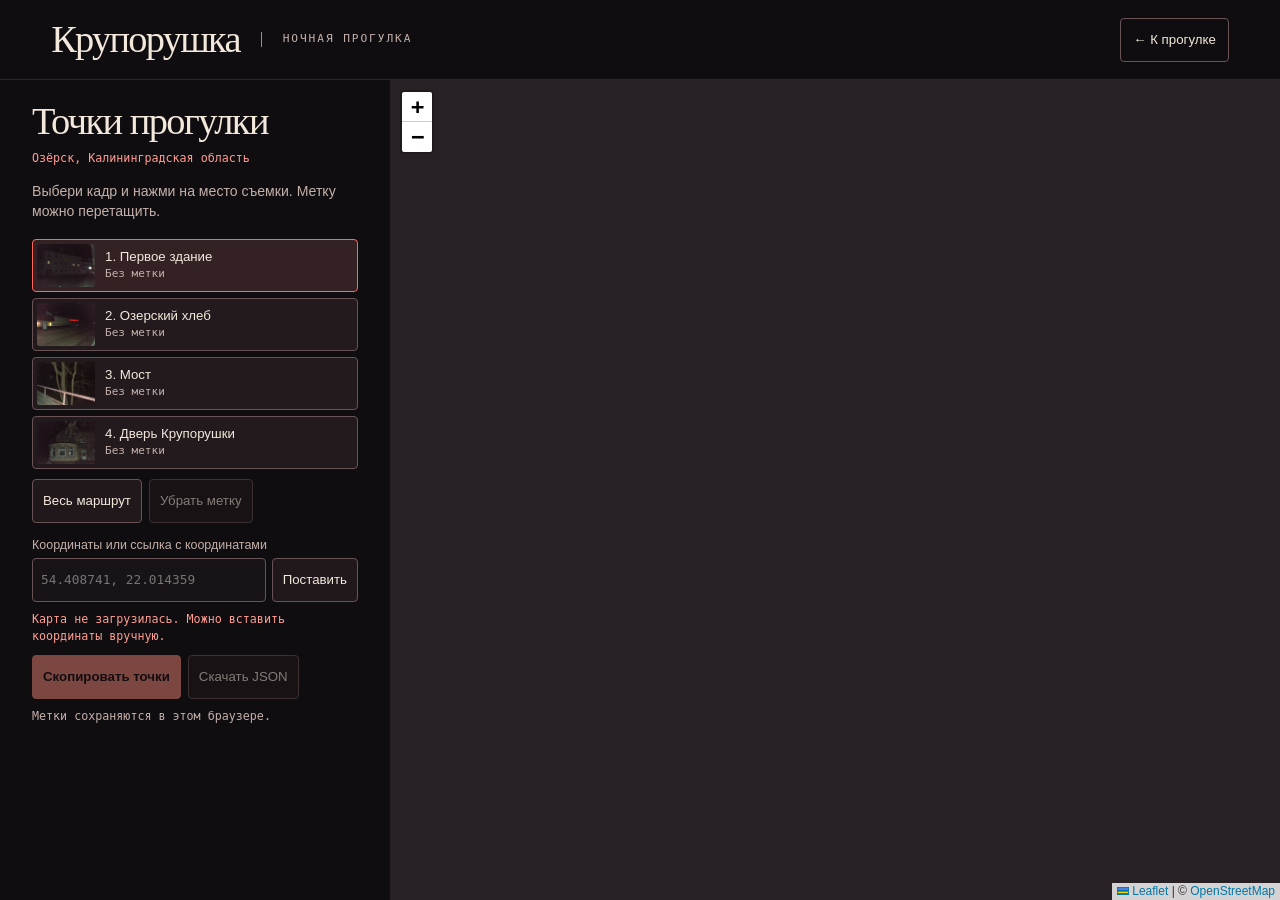
==== docs/map.html @ 446bf862 "Build the night photo walk and Ozyorsk pin editor Follow the supplied route with photographic naviga" ====
<!doctype html>
<html lang="ru">
<head>
  <meta charset="utf-8">
  <meta name="viewport" content="width=device-width, initial-scale=1">
  <meta name="theme-color" content="#100d10">
  <title>Крупорушка — точки прогулки</title>
  <link rel="stylesheet" href="walk.css">
  <link rel="stylesheet" href="vendor/leaflet/leaflet.css">
  <link rel="stylesheet" href="map.css">
  <script src="vendor/leaflet/leaflet.js" defer></script>
  <script src="map.js" defer></script>
</head>
<body>
  <header class="masthead">
    <div class="identity"><a class="wordmark" href="./">Крупорушка</a><span class="subtitle">Ночная прогулка</span></div>
    <a class="map-link" href="./">← К прогулке</a>
  </header>
  <main class="editor">
    <aside class="sidebar" aria-labelledby="editor-title">
      <h1 id="editor-title">Точки прогулки</h1>
      <p class="where">Озёрск, Калининградская область</p>
      <p class="instruction">Выбери кадр и нажми на место съемки. Метку можно перетащить.</p>
      <div id="stop-list" class="stop-list" aria-label="Кадры маршрута"></div>
      <div class="map-actions">
        <button type="button" id="center-map">Весь маршрут</button>
        <button type="button" id="clear-pin" disabled>Убрать метку</button>
      </div>
      <form id="manual-pin" class="manual-pin">
        <label for="coordinate">Координаты или ссылка с координатами</label>
        <div>
          <input id="coordinate" type="text" placeholder="54.408741, 22.014359" required autocomplete="off">
          <button type="submit">Поставить</button>
        </div>
      </form>
      <p id="map-warning" class="warning" hidden>Карта не загрузилась. Можно вставить координаты вручную.</p>
      <div class="export">
        <button type="button" id="copy-pins" disabled>Скопировать точки</button>
        <button type="button" id="save-pins" disabled>Скачать JSON</button>
      </div>
      <textarea id="copy-fallback" aria-label="Точки для копирования" rows="5" readonly hidden></textarea>
      <p id="status" role="status">Метки сохраняются в этом браузере.</p>
    </aside>
    <div id="map" role="region" aria-label="Карта Озёрска"></div>
  </main>
</body>
</html>
---- docs/walk.css ----
:root {
  color-scheme: dark;
  --ink: #100d10;
  --paper: #f3e8dc;
  --muted: #c3b0aa;
  --accent: #ff675b;
  --line: #514045;
  --mono: "IBM Plex Mono", Consolas, monospace;
  --serif: Georgia, "Times New Roman", serif;
  font-family: "Segoe UI", Arial, sans-serif;
  background: var(--ink);
  color: var(--paper);
}
* { box-sizing: border-box; }
body { margin: 0; }
a { color: inherit; text-decoration: none; }
button { font: inherit; color: inherit; cursor: pointer; }
[hidden] { display: none !important; }
:focus-visible { outline: 2px solid #fff0bc; outline-offset: 5px; }
.walk {
  min-height: 100svh;
  display: grid;
  grid-template-rows: auto minmax(400px, 1fr) auto;
  height: 100svh;
  background: radial-gradient(ellipse at 15% 105%, #281417, transparent 55%), var(--ink);
}
.masthead {
  min-height: 80px;
  padding: 15px clamp(18px, 4vw, 64px);
  display: flex;
  justify-content: space-between;
  align-items: center;
  gap: 18px;
  border-bottom: 1px solid #66504b5c;
}
.identity { display: flex; align-items: center; gap: 21px; }
.wordmark { font: 400 clamp(1.65rem, 3vw, 2.6rem)/1 var(--serif); letter-spacing: -.045em; }
.subtitle,
.scene-number {
  font: 400 .7rem/1.3 var(--mono);
  letter-spacing: .17em;
  text-transform: uppercase;
}
.subtitle { padding-left: 21px; border-left: 1px solid var(--accent); color: var(--muted); }
.city { display: flex; align-items: center; gap: 9px; font: 400 .86rem/1.25 var(--mono); }
.city small { display: block; color: var(--muted); font-size: .68rem; margin-top: 4px; }
.city svg { width: 20px; height: 20px; stroke: var(--accent); }
svg { fill: none; stroke: currentColor; stroke-width: 1.65; stroke-linecap: round; stroke-linejoin: round; }
.viewport {
  position: relative;
  isolation: isolate;
  overflow: hidden;
  background: #100c0f;
}
.backdrop {
  position: absolute;
  inset: -12%;
  background: var(--scene-image, url("assets/street.webp")) center / cover;
  filter: blur(38px) saturate(.8) brightness(.53);
}
.stage {
  position: absolute;
  z-index: 1;
  inset: 0;
  display: grid;
  place-items: center;
  container-type: size;
}
.shot {
  grid-area: 1 / 1;
  width: min(100cqw, 75cqh);
  aspect-ratio: 3 / 4;
  position: relative;
  opacity: 0;
  visibility: hidden;
  transform: scale(1.04);
  transition: opacity 390ms ease, transform 650ms cubic-bezier(.2,.65,.2,1), visibility 390ms;
}
.shot[data-stop="bakery"], .shot[data-stop="room"] {
  width: min(100cqw, 133.333cqh);
  aspect-ratio: 4 / 3;
}
.shot.is-current { opacity: 1; visibility: visible; transform: none; z-index: 1; }
.shot img, .shot video { display: block; width: 100%; height: 100%; object-fit: contain; }
.shot::after {
  position: absolute;
  inset: 0;
  content: "";
  pointer-events: none;
  box-shadow: inset 0 0 42px 9px #100c0f85;
}
.shade {
  position: absolute;
  z-index: 2;
  inset: 0;
  pointer-events: none;
  background: linear-gradient(0deg, #080608e8, #0c090c58 16%, transparent 38%);
}
.scene-caption {
  position: absolute;
  z-index: 3;
  bottom: clamp(22px, 4vw, 50px);
  left: clamp(18px, 4vw, 64px);
  pointer-events: none;
  text-shadow: 0 2px 18px #000;
}
.scene-number { color: #ff9e93; margin: 0 0 7px; }
h1 { font: 400 clamp(1.9rem, 4.7vw, 4.4rem)/1.03 var(--serif); letter-spacing: -.04em; margin: 0; }
.scene-controls {
  position: absolute;
  z-index: 4;
  left: 50%;
  right: clamp(18px, 4vw, 64px);
  bottom: clamp(18px, 4vw, 42px);
  display: flex;
  gap: 12px;
  align-items: flex-end;
  justify-content: flex-end;
  pointer-events: none;
}
.scene-controls button { pointer-events: auto; }
.scene-action, .back-control, .motion-control, .door-label {
  min-height: 44px;
  border: 1px solid #cdbab377;
  border-radius: 3px;
  background: #150f13e8;
}
.back-control, .motion-control {
  display: flex;
  align-items: center;
  gap: 7px;
  padding: 0 13px;
  font-size: .85rem;
}
.back-control svg { width: 18px; height: 18px; }
.scene-action {
  min-width: 118px;
  padding: 0 13px;
  position: absolute;
  left: 0;
  bottom: 0;
  transform: translateX(-50%);
  font-size: .84rem;
}
.scene-action[data-kind="step"] {
  min-height: 90px;
  padding: 52px 13px 0;
  border-color: transparent;
  background: linear-gradient(0deg, #150f13dc, transparent);
}
.scene-action .step-icon {
  position: absolute;
  width: 86px;
  height: 56px;
  top: 0;
  left: calc(50% - 43px);
  filter: drop-shadow(0 2px 5px #000);
  transition: transform 250ms ease;
  transform: scaleY(-1);
  fill: #e9d9c937;
}
.scene-action:hover .step-icon { transform: translateY(4px) scaleY(-1); }
.turn-icon, .replay-icon { width: 18px; height: 18px; vertical-align: middle; margin-right: 5px; }
.scene-action .turn-icon, .scene-action .replay-icon,
.scene-action:not([data-kind="step"]) .step-icon { display: none; }
.scene-action[data-kind="turn"] .turn-icon,
.scene-action[data-kind="replay"] .replay-icon { display: inline-block; }
button:hover, .door-pin:hover .door-label { border-color: var(--accent); }
.door-pin {
  z-index: 2;
  position: absolute;
  left: 82%;
  top: 66%;
  width: 48px;
  height: 48px;
  transform: translate(-50%, -50%);
  padding: 0;
  border: 0;
  background: transparent;
  display: grid;
  place-items: center;
}
.door-ring {
  width: 32px;
  height: 32px;
  border: 1px solid #ffd6b3;
  border-radius: 50%;
  box-shadow: 0 0 24px #ff624e99, inset 0 0 8px #fd966b90;
  background: #4d170bb0;
}
.door-ring::before {
  display: block;
  content: "";
  width: 6px;
  height: 6px;
  margin: 12px auto;
  border-radius: 50%;
  background: #fff0cc;
}
.door-label {
  position: absolute;
  top: 48px;
  right: 0;
  display: grid;
  place-items: center;
  white-space: nowrap;
  padding: 0 10px;
  font-size: .78rem;
}
.route {
  padding: 12px 18px 15px;
  border-top: 1px solid #66504b5c;
}
.route ol {
  list-style: none;
  margin: 0 auto;
  padding: 0;
  width: min(100%, 558px);
  display: grid;
  grid-template-columns: repeat(5, minmax(0, 1fr));
  gap: clamp(7px, 1.5vw, 22px);
}
.route a {
  display: grid;
  justify-items: center;
  gap: 5px;
  color: var(--muted);
  font: 400 .72rem/1.2 var(--mono);
}
.route img {
  width: 100%;
  max-width: 95px;
  height: clamp(35px, 5.6vh, 53px);
  object-fit: cover;
  object-position: center 59%;
  border: 1px solid var(--line);
  border-radius: 3px;
  filter: brightness(.76);
}
.route a[aria-current], .route a:hover { color: var(--paper); }
.route a[aria-current] img, .route a:hover img { border-color: var(--accent); filter: none; }
@media (max-width: 700px) {
  .walk { grid-template-rows: auto minmax(350px, 1fr) auto; height: 100dvh; }
  .masthead { min-height: 64px; padding: 12px 15px; }
  .identity { gap: 0; }
  .subtitle { display: none; }
  .city { gap: 5px; font-size: .78rem; }
  .city small { font-size: .56rem; }
  .city svg { width: 16px; height: 16px; }
  .stage { bottom: 55px; }
  .scene-caption { bottom: 64px; }
  h1 { font-size: clamp(1.7rem, 7vw, 2.65rem); }
  .scene-controls {
    left: 12px; right: 12px; bottom: 10px;
    display: grid; grid-template-columns: 1fr auto 1fr; column-gap: 6px;
  }
  .back-control { grid-column: 1; grid-row: 1; justify-self: start; }
  .motion-control { grid-column: 3; grid-row: 1; justify-self: end; }
  .back-control, .motion-control { padding: 0 9px; }
  .scene-action { position: relative; transform: none; grid-column: 2; grid-row: 1; min-width: 105px; padding: 0 8px; }
  .scene-action[data-kind="step"] { min-height: 72px; padding: 36px 8px 0; }
  .scene-action .step-icon { width: 65px; height: 41px; left: calc(50% - 32px); }
  .route { padding: 10px 13px max(10px, env(safe-area-inset-bottom)); }
  .route a { font-size: .66rem; }
}
@media (min-width: 701px) and (max-height: 620px) {
  .walk { grid-template-rows: auto minmax(300px, 1fr) auto; }
  .masthead { min-height: 60px; }
}
@media (prefers-reduced-motion: reduce) {
  *, *::before, *::after { transition: none !important; }
}
---- docs/vendor/leaflet/leaflet.css ----
/* required styles */

.leaflet-pane,
.leaflet-tile,
.leaflet-marker-icon,
.leaflet-marker-shadow,
.leaflet-tile-container,
.leaflet-pane > svg,
.leaflet-pane > canvas,
.leaflet-zoom-box,
.leaflet-image-layer,
.leaflet-layer {
	position: absolute;
	left: 0;
	top: 0;
	}
.leaflet-container {
	overflow: hidden;
	}
.leaflet-tile,
.leaflet-marker-icon,
.leaflet-marker-shadow {
	-webkit-user-select: none;
	   -moz-user-select: none;
	        user-select: none;
	  -webkit-user-drag: none;
	}
/* Prevents IE11 from highlighting tiles in blue */
.leaflet-tile::selection {
	background: transparent;
}
/* Safari renders non-retina tile on retina better with this, but Chrome is worse */
.leaflet-safari .leaflet-tile {
	image-rendering: -webkit-optimize-contrast;
	}
/* hack that prevents hw layers "stretching" when loading new tiles */
.leaflet-safari .leaflet-tile-container {
	width: 1600px;
	height: 1600px;
	-webkit-transform-origin: 0 0;
	}
.leaflet-marker-icon,
.leaflet-marker-shadow {
	display: block;
	}
/* .leaflet-container svg: reset svg max-width decleration shipped in Joomla! (joomla.org) 3.x */
/* .leaflet-container img: map is broken in FF if you have max-width: 100% on tiles */
.leaflet-container .leaflet-overlay-pane svg {
	max-width: none !important;
	max-height: none !important;
	}
.leaflet-container .leaflet-marker-pane img,
.leaflet-container .leaflet-shadow-pane img,
.leaflet-container .leaflet-tile-pane img,
.leaflet-container img.leaflet-image-layer,
.leaflet-container .leaflet-tile {
	max-width: none !important;
	max-height: none !important;
	width: auto;
	padding: 0;
	}

.leaflet-container img.leaflet-tile {
	/* See: https://bugs.chromium.org/p/chromium/issues/detail?id=600120 */
	mix-blend-mode: plus-lighter;
}

.leaflet-container.leaflet-touch-zoom {
	-ms-touch-action: pan-x pan-y;
	touch-action: pan-x pan-y;
	}
.leaflet-container.leaflet-touch-drag {
	-ms-touch-action: pinch-zoom;
	/* Fallback for FF which doesn't support pinch-zoom */
	touch-action: none;
	touch-action: pinch-zoom;
}
.leaflet-container.leaflet-touch-drag.leaflet-touch-zoom {
	-ms-touch-action: none;
	touch-action: none;
}
.leaflet-container {
	-webkit-tap-highlight-color: transparent;
}
.leaflet-container a {
	-webkit-tap-highlight-color: rgba(51, 181, 229, 0.4);
}
.leaflet-tile {
	filter: inherit;
	visibility: hidden;
	}
.leaflet-tile-loaded {
	visibility: inherit;
	}
.leaflet-zoom-box {
	width: 0;
	height: 0;
	-moz-box-sizing: border-box;
	     box-sizing: border-box;
	z-index: 800;
	}
/* workaround for https://bugzilla.mozilla.org/show_bug.cgi?id=888319 */
.leaflet-overlay-pane svg {
	-moz-user-select: none;
	}

.leaflet-pane         { z-index: 400; }

.leaflet-tile-pane    { z-index: 200; }
.leaflet-overlay-pane { z-index: 400; }
.leaflet-shadow-pane  { z-index: 500; }
.leaflet-marker-pane  { z-index: 600; }
.leaflet-tooltip-pane   { z-index: 650; }
.leaflet-popup-pane   { z-index: 700; }

.leaflet-map-pane canvas { z-index: 100; }
.leaflet-map-pane svg    { z-index: 200; }

.leaflet-vml-shape {
	width: 1px;
	height: 1px;
	}
.lvml {
	behavior: url(#default#VML);
	display: inline-block;
	position: absolute;
	}


/* control positioning */

.leaflet-control {
	position: relative;
	z-index: 800;
	pointer-events: visiblePainted; /* IE 9-10 doesn't have auto */
	pointer-events: auto;
	}
.leaflet-top,
.leaflet-bottom {
	position: absolute;
	z-index: 1000;
	pointer-events: none;
	}
.leaflet-top {
	top: 0;
	}
.leaflet-right {
	right: 0;
	}
.leaflet-bottom {
	bottom: 0;
	}
.leaflet-left {
	left: 0;
	}
.leaflet-control {
	float: left;
	clear: both;
	}
.leaflet-right .leaflet-control {
	float: right;
	}
.leaflet-top .leaflet-control {
	margin-top: 10px;
	}
.leaflet-bottom .leaflet-control {
	margin-bottom: 10px;
	}
.leaflet-left .leaflet-control {
	margin-left: 10px;
	}
.leaflet-right .leaflet-control {
	margin-right: 10px;
	}


/* zoom and fade animations */

.leaflet-fade-anim .leaflet-popup {
	opacity: 0;
	-webkit-transition: opacity 0.2s linear;
	   -moz-transition: opacity 0.2s linear;
	        transition: opacity 0.2s linear;
	}
.leaflet-fade-anim .leaflet-map-pane .leaflet-popup {
	opacity: 1;
	}
.leaflet-zoom-animated {
	-webkit-transform-origin: 0 0;
	    -ms-transform-origin: 0 0;
	        transform-origin: 0 0;
	}
svg.leaflet-zoom-animated {
	will-change: transform;
}

.leaflet-zoom-anim .leaflet-zoom-animated {
	-webkit-transition: -webkit-transform 0.25s cubic-bezier(0,0,0.25,1);
	   -moz-transition:    -moz-transform 0.25s cubic-bezier(0,0,0.25,1);
	        transition:         transform 0.25s cubic-bezier(0,0,0.25,1);
	}
.leaflet-zoom-anim .leaflet-tile,
.leaflet-pan-anim .leaflet-tile {
	-webkit-transition: none;
	   -moz-transition: none;
	        transition: none;
	}

.leaflet-zoom-anim .leaflet-zoom-hide {
	visibility: hidden;
	}


/* cursors */

.leaflet-interactive {
	cursor: pointer;
	}
.leaflet-grab {
	cursor: -webkit-grab;
	cursor:    -moz-grab;
	cursor:         grab;
	}
.leaflet-crosshair,
.leaflet-crosshair .leaflet-interactive {
	cursor: crosshair;
	}
.leaflet-popup-pane,
.leaflet-control {
	cursor: auto;
	}
.leaflet-dragging .leaflet-grab,
.leaflet-dragging .leaflet-grab .leaflet-interactive,
.leaflet-dragging .leaflet-marker-draggable {
	cursor: move;
	cursor: -webkit-grabbing;
	cursor:    -moz-grabbing;
	cursor:         grabbing;
	}

/* marker & overlays interactivity */
.leaflet-marker-icon,
.leaflet-marker-shadow,
.leaflet-image-layer,
.leaflet-pane > svg path,
.leaflet-tile-container {
	pointer-events: none;
	}

.leaflet-marker-icon.leaflet-interactive,
.leaflet-image-layer.leaflet-interactive,
.leaflet-pane > svg path.leaflet-interactive,
svg.leaflet-image-layer.leaflet-interactive path {
	pointer-events: visiblePainted; /* IE 9-10 doesn't have auto */
	pointer-events: auto;
	}

/* visual tweaks */

.leaflet-container {
	background: #ddd;
	outline-offset: 1px;
	}
.leaflet-container a {
	color: #0078A8;
	}
.leaflet-zoom-box {
	border: 2px dotted #38f;
	background: rgba(255,255,255,0.5);
	}


/* general typography */
.leaflet-container {
	font-family: "Helvetica Neue", Arial, Helvetica, sans-serif;
	font-size: 12px;
	font-size: 0.75rem;
	line-height: 1.5;
	}


/* general toolbar styles */

.leaflet-bar {
	box-shadow: 0 1px 5px rgba(0,0,0,0.65);
	border-radius: 4px;
	}
.leaflet-bar a {
	background-color: #fff;
	border-bottom: 1px solid #ccc;
	width: 26px;
	height: 26px;
	line-height: 26px;
	display: block;
	text-align: center;
	text-decoration: none;
	color: black;
	}
.leaflet-bar a,
.leaflet-control-layers-toggle {
	background-position: 50% 50%;
	background-repeat: no-repeat;
	display: block;
	}
.leaflet-bar a:hover,
.leaflet-bar a:focus {
	background-color: #f4f4f4;
	}
.leaflet-bar a:first-child {
	border-top-left-radius: 4px;
	border-top-right-radius: 4px;
	}
.leaflet-bar a:last-child {
	border-bottom-left-radius: 4px;
	border-bottom-right-radius: 4px;
	border-bottom: none;
	}
.leaflet-bar a.leaflet-disabled {
	cursor: default;
	background-color: #f4f4f4;
	color: #bbb;
	}

.leaflet-touch .leaflet-bar a {
	width: 30px;
	height: 30px;
	line-height: 30px;
	}
.leaflet-touch .leaflet-bar a:first-child {
	border-top-left-radius: 2px;
	border-top-right-radius: 2px;
	}
.leaflet-touch .leaflet-bar a:last-child {
	border-bottom-left-radius: 2px;
	border-bottom-right-radius: 2px;
	}

/* zoom control */

.leaflet-control-zoom-in,
.leaflet-control-zoom-out {
	font: bold 18px 'Lucida Console', Monaco, monospace;
	text-indent: 1px;
	}

.leaflet-touch .leaflet-control-zoom-in, .leaflet-touch .leaflet-control-zoom-out  {
	font-size: 22px;
	}


/* layers control */

.leaflet-control-layers {
	box-shadow: 0 1px 5px rgba(0,0,0,0.4);
	background: #fff;
	border-radius: 5px;
	}
.leaflet-control-layers-toggle {
	background-image: url(images/layers.png);
	width: 36px;
	height: 36px;
	}
.leaflet-retina .leaflet-control-layers-toggle {
	background-image: url(images/layers-2x.png);
	background-size: 26px 26px;
	}
.leaflet-touch .leaflet-control-layers-toggle {
	width: 44px;
	height: 44px;
	}
.leaflet-control-layers .leaflet-control-layers-list,
.leaflet-control-layers-expanded .leaflet-control-layers-toggle {
	display: none;
	}
.leaflet-control-layers-expanded .leaflet-control-layers-list {
	display: block;
	position: relative;
	}
.leaflet-control-layers-expanded {
	padding: 6px 10px 6px 6px;
	color: #333;
	background: #fff;
	}
.leaflet-control-layers-scrollbar {
	overflow-y: scroll;
	overflow-x: hidden;
	padding-right: 5px;
	}
.leaflet-control-layers-selector {
	margin-top: 2px;
	position: relative;
	top: 1px;
	}
.leaflet-control-layers label {
	display: block;
	font-size: 13px;
	font-size: 1.08333em;
	}
.leaflet-control-layers-separator {
	height: 0;
	border-top: 1px solid #ddd;
	margin: 5px -10px 5px -6px;
	}

/* Default icon URLs */
.leaflet-default-icon-path { /* used only in path-guessing heuristic, see L.Icon.Default */
	background-image: url(images/marker-icon.png);
	}


/* attribution and scale controls */

.leaflet-container .leaflet-control-attribution {
	background: #fff;
	background: rgba(255, 255, 255, 0.8);
	margin: 0;
	}
.leaflet-control-attribution,
.leaflet-control-scale-line {
	padding: 0 5px;
	color: #333;
	line-height: 1.4;
	}
.leaflet-control-attribution a {
	text-decoration: none;
	}
.leaflet-control-attribution a:hover,
.leaflet-control-attribution a:focus {
	text-decoration: underline;
	}
.leaflet-attribution-flag {
	display: inline !important;
	vertical-align: baseline !important;
	width: 1em;
	height: 0.6669em;
	}
.leaflet-left .leaflet-control-scale {
	margin-left: 5px;
	}
.leaflet-bottom .leaflet-control-scale {
	margin-bottom: 5px;
	}
.leaflet-control-scale-line {
	border: 2px solid #777;
	border-top: none;
	line-height: 1.1;
	padding: 2px 5px 1px;
	white-space: nowrap;
	-moz-box-sizing: border-box;
	     box-sizing: border-box;
	background: rgba(255, 255, 255, 0.8);
	text-shadow: 1px 1px #fff;
	}
.leaflet-control-scale-line:not(:first-child) {
	border-top: 2px solid #777;
	border-bottom: none;
	margin-top: -2px;
	}
.leaflet-control-scale-line:not(:first-child):not(:last-child) {
	border-bottom: 2px solid #777;
	}

.leaflet-touch .leaflet-control-attribution,
.leaflet-touch .leaflet-control-layers,
.leaflet-touch .leaflet-bar {
	box-shadow: none;
	}
.leaflet-touch .leaflet-control-layers,
.leaflet-touch .leaflet-bar {
	border: 2px solid rgba(0,0,0,0.2);
	background-clip: padding-box;
	}


/* popup */

.leaflet-popup {
	position: absolute;
	text-align: center;
	margin-bottom: 20px;
	}
.leaflet-popup-content-wrapper {
	padding: 1px;
	text-align: left;
	border-radius: 12px;
	}
.leaflet-popup-content {
	margin: 13px 24px 13px 20px;
	line-height: 1.3;
	font-size: 13px;
	font-size: 1.08333em;
	min-height: 1px;
	}
.leaflet-popup-content p {
	margin: 17px 0;
	margin: 1.3em 0;
	}
.leaflet-popup-tip-container {
	width: 40px;
	height: 20px;
	position: absolute;
	left: 50%;
	margin-top: -1px;
	margin-left: -20px;
	overflow: hidden;
	pointer-events: none;
	}
.leaflet-popup-tip {
	width: 17px;
	height: 17px;
	padding: 1px;

	margin: -10px auto 0;
	pointer-events: auto;

	-webkit-transform: rotate(45deg);
	   -moz-transform: rotate(45deg);
	    -ms-transform: rotate(45deg);
	        transform: rotate(45deg);
	}
.leaflet-popup-content-wrapper,
.leaflet-popup-tip {
	background: white;
	color: #333;
	box-shadow: 0 3px 14px rgba(0,0,0,0.4);
	}
.leaflet-container a.leaflet-popup-close-button {
	position: absolute;
	top: 0;
	right: 0;
	border: none;
	text-align: center;
	width: 24px;
	height: 24px;
	font: 16px/24px Tahoma, Verdana, sans-serif;
	color: #757575;
	text-decoration: none;
	background: transparent;
	}
.leaflet-container a.leaflet-popup-close-button:hover,
.leaflet-container a.leaflet-popup-close-button:focus {
	color: #585858;
	}
.leaflet-popup-scrolled {
	overflow: auto;
	}

.leaflet-oldie .leaflet-popup-content-wrapper {
	-ms-zoom: 1;
	}
.leaflet-oldie .leaflet-popup-tip {
	width: 24px;
	margin: 0 auto;

	-ms-filter: "progid:DXImageTransform.Microsoft.Matrix(M11=0.70710678, M12=0.70710678, M21=-0.70710678, M22=0.70710678)";
	filter: progid:DXImageTransform.Microsoft.Matrix(M11=0.70710678, M12=0.70710678, M21=-0.70710678, M22=0.70710678);
	}

.leaflet-oldie .leaflet-control-zoom,
.leaflet-oldie .leaflet-control-layers,
.leaflet-oldie .leaflet-popup-content-wrapper,
.leaflet-oldie .leaflet-popup-tip {
	border: 1px solid #999;
	}


/* div icon */

.leaflet-div-icon {
	background: #fff;
	border: 1px solid #666;
	}


/* Tooltip */
/* Base styles for the element that has a tooltip */
.leaflet-tooltip {
	position: absolute;
	padding: 6px;
	background-color: #fff;
	border: 1px solid #fff;
	border-radius: 3px;
	color: #222;
	white-space: nowrap;
	-webkit-user-select: none;
	-moz-user-select: none;
	-ms-user-select: none;
	user-select: none;
	pointer-events: none;
	box-shadow: 0 1px 3px rgba(0,0,0,0.4);
	}
.leaflet-tooltip.leaflet-interactive {
	cursor: pointer;
	pointer-events: auto;
	}
.leaflet-tooltip-top:before,
.leaflet-tooltip-bottom:before,
.leaflet-tooltip-left:before,
.leaflet-tooltip-right:before {
	position: absolute;
	pointer-events: none;
	border: 6px solid transparent;
	background: transparent;
	content: "";
	}

/* Directions */

.leaflet-tooltip-bottom {
	margin-top: 6px;
}
.leaflet-tooltip-top {
	margin-top: -6px;
}
.leaflet-tooltip-bottom:before,
.leaflet-tooltip-top:before {
	left: 50%;
	margin-left: -6px;
	}
.leaflet-tooltip-top:before {
	bottom: 0;
	margin-bottom: -12px;
	border-top-color: #fff;
	}
.leaflet-tooltip-bottom:before {
	top: 0;
	margin-top: -12px;
	margin-left: -6px;
	border-bottom-color: #fff;
	}
.leaflet-tooltip-left {
	margin-left: -6px;
}
.leaflet-tooltip-right {
	margin-left: 6px;
}
.leaflet-tooltip-left:before,
.leaflet-tooltip-right:before {
	top: 50%;
	margin-top: -6px;
	}
.leaflet-tooltip-left:before {
	right: 0;
	margin-right: -12px;
	border-left-color: #fff;
	}
.leaflet-tooltip-right:before {
	left: 0;
	margin-left: -12px;
	border-right-color: #fff;
	}

/* Printing */

@media print {
	/* Prevent printers from removing background-images of controls. */
	.leaflet-control {
		-webkit-print-color-adjust: exact;
		print-color-adjust: exact;
		}
	}
---- docs/map.css ----
.editor {
  min-height: calc(100svh - 80px);
  display: grid;
  grid-template-columns: minmax(310px, 390px) minmax(0, 1fr);
}
.sidebar { padding: 22px clamp(16px, 2.7vw, 32px); grid-column: 1; grid-row: 1; }
.sidebar h1 { font-size: clamp(1.9rem, 3vw, 3rem); }
.where { margin: 8px 0 14px; color: #ff9e93; font: .73rem/1.5 var(--mono); }
.instruction { margin: 0 0 17px; color: var(--muted); font-size: .88rem; line-height: 1.45; }
#map { grid-column: 2; grid-row: 1; min-height: 440px; background: #272025; color-scheme: light; cursor: crosshair; }
.stop-list { display: grid; gap: 6px; }
.stop-list button {
  display: grid;
  grid-template-columns: 58px 1fr;
  align-items: center;
  gap: 10px;
  padding: 4px 9px 4px 4px;
  text-align: left;
  background: #221a1d;
}
.stop-list button[aria-pressed="true"] { border-color: var(--accent); background: #342124; }
.stop-list img { display: block; width: 58px; height: 43px; object-fit: cover; border-radius: 2px; }
.stop-list small { display: block; margin-top: 3px; color: var(--muted); font: .69rem/1.25 var(--mono); }
.sidebar button, .map-link {
  min-height: 44px;
  border: 1px solid #685357;
  border-radius: 4px;
  color: var(--paper);
  font-size: .83rem;
}
.sidebar button:disabled { opacity: .5; cursor: default; }
.map-link { display: inline-flex; align-items: center; padding: 0 12px; white-space: nowrap; }
.map-link:hover, .sidebar button:not(:disabled):hover { border-color: var(--accent); }
.map-actions, .export { display: flex; gap: 7px; flex-wrap: wrap; margin-top: 10px; }
.map-actions button, .export button, .manual-pin button { padding: 0 10px; background: #21181b; }
.export button:first-child { background: #e78073; border-color: #e78073; color: #180e10; font-weight: 700; }
.manual-pin { margin-top: 15px; }
.manual-pin label { display: block; margin-bottom: 6px; color: var(--muted); font-size: .78rem; }
.manual-pin div { display: flex; gap: 6px; }
.manual-pin input, #copy-fallback {
  min-width: 0; width: 100%; border: 1px solid #685357; border-radius: 4px;
  background: #171316; color: var(--paper); font: .8rem var(--mono); padding: 8px;
}
#copy-fallback { margin-top: 8px; }
#status, .warning { min-height: 1.2em; margin: 9px 0 0; font: .73rem/1.45 var(--mono); color: var(--muted); }
.warning { color: #ff9e93; }
.walk-pin {
  display: grid; place-items: center; border: 2px solid #fff7e8; border-radius: 50%;
  background: #692a31; color: white; font: bold 14px Consolas, monospace; box-shadow: 0 2px 8px #0008;
}
.walk-pin.is-selected { background: #b12c32; outline: 3px solid #b12c3270; }
@media (max-width: 700px) {
  .editor { display: flex; flex-direction: column; }
  .sidebar { display: contents; }
  #editor-title, .where, .instruction, .stop-list, .map-actions, .manual-pin, .export, #status, .warning, #copy-fallback { margin-left: 15px; margin-right: 15px; }
  #editor-title { margin-top: 13px; }
  .where { margin-bottom: 7px; }
  .instruction { margin-bottom: 10px; }
  .stop-list { grid-template-columns: repeat(4, minmax(0, 1fr)); margin-bottom: 9px; }
  .stop-list button { grid-template-columns: 1fr; grid-template-rows: 30px 1fr; gap: 4px; padding: 3px; min-width: 0; font-size: .68rem; }
  .stop-list img { width: 100%; height: 30px; }
  .stop-list small { display: none; }
  #map { order: 1; min-height: 310px; height: 46svh; }
  .map-actions, .manual-pin, .export, #status, .warning, #copy-fallback { order: 2; }
  #copy-fallback { width: calc(100% - 30px); }
  #status { margin-bottom: 14px; }
}
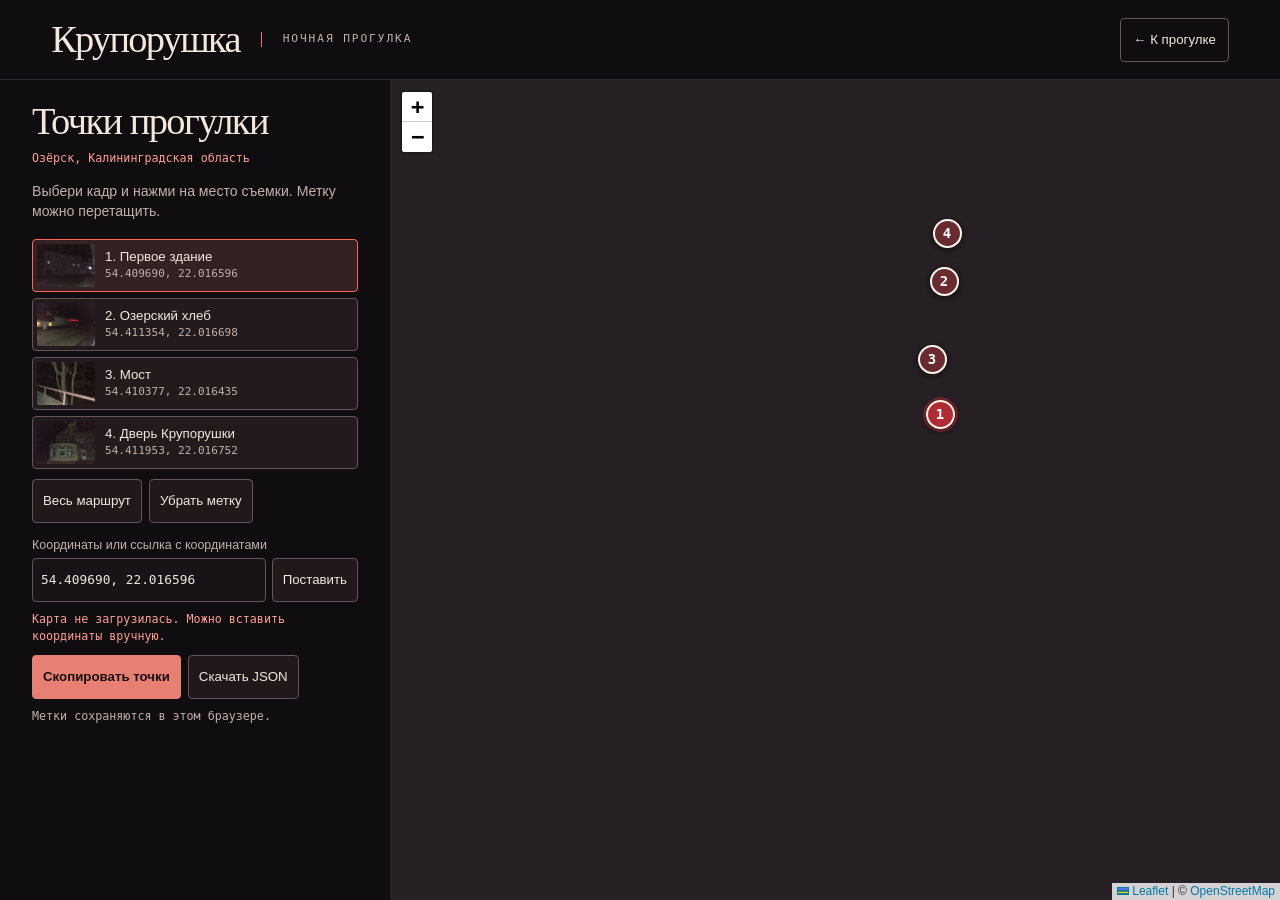
==== commit 10f6c0a0: "Put night-walk navigation in the photographs Replace the scene captions and thumbnail strip with dir" ====
--- a/docs/map.html
+++ b/docs/map.html
@@ -9,6 +9,7 @@
   <link rel="stylesheet" href="vendor/leaflet/leaflet.css">
   <link rel="stylesheet" href="map.css">
   <script src="vendor/leaflet/leaflet.js" defer></script>
+  <script src="locations.js" defer></script>
   <script src="map.js" defer></script>
 </head>
 <body>
--- a/docs/walk.css
+++ b/docs/walk.css
@@ -4,9 +4,9 @@
   --paper: #f3e8dc;
   --muted: #c3b0aa;
   --accent: #ff675b;
-  --line: #514045;
   --mono: "IBM Plex Mono", Consolas, monospace;
   --serif: Georgia, "Times New Roman", serif;
+  --ease-out: cubic-bezier(.23, 1, .32, 1);
   font-family: "Segoe UI", Arial, sans-serif;
   background: var(--ink);
   color: var(--paper);
@@ -17,12 +17,19 @@
 button { font: inherit; color: inherit; cursor: pointer; }
 [hidden] { display: none !important; }
 :focus-visible { outline: 2px solid #fff0bc; outline-offset: 5px; }
+.sr-only {
+  position: absolute;
+  width: 1px;
+  height: 1px;
+  overflow: hidden;
+  clip-path: inset(50%);
+  white-space: nowrap;
+}
 .walk {
   min-height: 100svh;
+  height: 100dvh;
   display: grid;
-  grid-template-rows: auto minmax(400px, 1fr) auto;
-  height: 100svh;
-  background: radial-gradient(ellipse at 15% 105%, #281417, transparent 55%), var(--ink);
+  grid-template-rows: auto minmax(350px, 1fr);
 }
 .masthead {
   min-height: 80px;
@@ -35,52 +42,42 @@
 }
 .identity { display: flex; align-items: center; gap: 21px; }
 .wordmark { font: 400 clamp(1.65rem, 3vw, 2.6rem)/1 var(--serif); letter-spacing: -.045em; }
-.subtitle,
-.scene-number {
+.subtitle {
+  padding-left: 21px;
+  border-left: 1px solid var(--accent);
+  color: var(--muted);
   font: 400 .7rem/1.3 var(--mono);
   letter-spacing: .17em;
   text-transform: uppercase;
 }
-.subtitle { padding-left: 21px; border-left: 1px solid var(--accent); color: var(--muted); }
 .city { display: flex; align-items: center; gap: 9px; font: 400 .86rem/1.25 var(--mono); }
 .city small { display: block; color: var(--muted); font-size: .68rem; margin-top: 4px; }
 .city svg { width: 20px; height: 20px; stroke: var(--accent); }
 svg { fill: none; stroke: currentColor; stroke-width: 1.65; stroke-linecap: round; stroke-linejoin: round; }
-.viewport {
-  position: relative;
-  isolation: isolate;
-  overflow: hidden;
-  background: #100c0f;
-}
+h1 { font: 400 clamp(1.9rem, 4.7vw, 4.4rem)/1.03 var(--serif); letter-spacing: -.04em; margin: 0; }
+.viewport { position: relative; isolation: isolate; overflow: hidden; background: #100c0f; }
 .backdrop {
   position: absolute;
   inset: -12%;
   background: var(--scene-image, url("assets/street.webp")) center / cover;
   filter: blur(38px) saturate(.8) brightness(.53);
 }
-.stage {
-  position: absolute;
-  z-index: 1;
-  inset: 0;
-  display: grid;
-  place-items: center;
-  container-type: size;
-}
+.stage { position: absolute; inset: 0; display: grid; place-items: center; container-type: size; }
 .shot {
   grid-area: 1 / 1;
   width: min(100cqw, 75cqh);
   aspect-ratio: 3 / 4;
   position: relative;
+  isolation: isolate;
   opacity: 0;
-  visibility: hidden;
-  transform: scale(1.04);
-  transition: opacity 390ms ease, transform 650ms cubic-bezier(.2,.65,.2,1), visibility 390ms;
+  transform: scale(1.015);
+  transition: opacity 270ms var(--ease-out), transform 270ms var(--ease-out);
 }
 .shot[data-stop="bakery"], .shot[data-stop="room"] {
   width: min(100cqw, 133.333cqh);
   aspect-ratio: 4 / 3;
 }
-.shot.is-current { opacity: 1; visibility: visible; transform: none; z-index: 1; }
+.shot.is-current { opacity: 1; transform: none; z-index: 1; }
 .shot img, .shot video { display: block; width: 100%; height: 100%; object-fit: contain; }
 .shot::after {
   position: absolute;
@@ -89,185 +86,135 @@
   pointer-events: none;
   box-shadow: inset 0 0 42px 9px #100c0f85;
 }
-.shade {
-  position: absolute;
-  z-index: 2;
-  inset: 0;
-  pointer-events: none;
-  background: linear-gradient(0deg, #080608e8, #0c090c58 16%, transparent 38%);
-}
-.scene-caption {
-  position: absolute;
-  z-index: 3;
-  bottom: clamp(22px, 4vw, 50px);
-  left: clamp(18px, 4vw, 64px);
-  pointer-events: none;
-  text-shadow: 0 2px 18px #000;
-}
-.scene-number { color: #ff9e93; margin: 0 0 7px; }
-h1 { font: 400 clamp(1.9rem, 4.7vw, 4.4rem)/1.03 var(--serif); letter-spacing: -.04em; margin: 0; }
-.scene-controls {
-  position: absolute;
-  z-index: 4;
-  left: 50%;
-  right: clamp(18px, 4vw, 64px);
-  bottom: clamp(18px, 4vw, 42px);
-  display: flex;
-  gap: 12px;
-  align-items: flex-end;
-  justify-content: flex-end;
-  pointer-events: none;
-}
-.scene-controls button { pointer-events: auto; }
-.scene-action, .back-control, .motion-control, .door-label {
+.path-arrow, .door-outline {
+  position: absolute;
+  z-index: 1;
+  min-width: 44px;
   min-height: 44px;
-  border: 1px solid #cdbab377;
-  border-radius: 3px;
-  background: #150f13e8;
-}
-.back-control, .motion-control {
-  display: flex;
-  align-items: center;
-  gap: 7px;
-  padding: 0 13px;
-  font-size: .85rem;
-}
-.back-control svg { width: 18px; height: 18px; }
-.scene-action {
-  min-width: 118px;
-  padding: 0 13px;
-  position: absolute;
-  left: 0;
-  bottom: 0;
-  transform: translateX(-50%);
-  font-size: .84rem;
-}
-.scene-action[data-kind="step"] {
-  min-height: 90px;
-  padding: 52px 13px 0;
-  border-color: transparent;
-  background: linear-gradient(0deg, #150f13dc, transparent);
-}
-.scene-action .step-icon {
-  position: absolute;
-  width: 86px;
-  height: 56px;
-  top: 0;
-  left: calc(50% - 43px);
-  filter: drop-shadow(0 2px 5px #000);
-  transition: transform 250ms ease;
-  transform: scaleY(-1);
-  fill: #e9d9c937;
-}
-.scene-action:hover .step-icon { transform: translateY(4px) scaleY(-1); }
-.turn-icon, .replay-icon { width: 18px; height: 18px; vertical-align: middle; margin-right: 5px; }
-.scene-action .turn-icon, .scene-action .replay-icon,
-.scene-action:not([data-kind="step"]) .step-icon { display: none; }
-.scene-action[data-kind="turn"] .turn-icon,
-.scene-action[data-kind="replay"] .replay-icon { display: inline-block; }
-button:hover, .door-pin:hover .door-label { border-color: var(--accent); }
-.door-pin {
-  z-index: 2;
-  position: absolute;
-  left: 82%;
-  top: 66%;
-  width: 48px;
-  height: 48px;
-  transform: translate(-50%, -50%);
-  padding: 0;
-  border: 0;
-  background: transparent;
   display: grid;
   place-items: center;
-}
-.door-ring {
-  width: 32px;
-  height: 32px;
-  border: 1px solid #ffd6b3;
-  border-radius: 50%;
-  box-shadow: 0 0 24px #ff624e99, inset 0 0 8px #fd966b90;
-  background: #4d170bb0;
-}
-.door-ring::before {
+  opacity: 0;
+  transition: opacity 250ms var(--ease-out);
+}
+.shot.is-current :is(.path-arrow, .door-outline) { opacity: 1; transition-delay: 110ms; }
+.path-arrow {
+  left: var(--x);
+  top: var(--y);
+  width: var(--width, 25%);
+  aspect-ratio: 1.8;
+  transform: translate(-50%, -50%);
+  border-radius: 12px;
+  color: #fff1d5;
+}
+.path-arrow svg {
   display: block;
-  content: "";
-  width: 6px;
-  height: 6px;
-  margin: 12px auto;
-  border-radius: 50%;
-  background: #fff0cc;
-}
-.door-label {
-  position: absolute;
-  top: 48px;
-  right: 0;
+  width: 100%;
+  transform: rotate(var(--heading));
+  overflow: visible;
+  fill: #eee1c461;
+  filter: drop-shadow(0 1px 2px #000) drop-shadow(0 2px 5px #100606);
+  transition: transform 140ms var(--ease-out);
+}
+.path-arrow .arrow-trail { opacity: .55; }
+.path-back { --width: 17%; color: #e9d5c6; }
+.path-back svg { fill: #e9d5c62e; }
+.path-arrow:active svg { transform: rotate(var(--heading)) scale(.94); }
+@media (hover: hover) and (pointer: fine) {
+  .path-arrow:hover svg { fill: #fff1d5c2; }
+}
+[data-stop="street"] .path-forward { --x: 81%; --y: 77%; --heading: 28deg; }
+[data-stop="bakery"] .path-forward { --x: 45%; --y: 78%; --heading: -126deg; --width: 20%; }
+[data-stop="bakery"] .path-back { --x: 74%; --y: 83%; --heading: 132deg; --width: 13%; }
+[data-stop="bridge"] .path-forward { --x: 26%; --y: 76%; --heading: -62deg; }
+[data-stop="bridge"] .path-back { --x: 56%; --y: 86%; --heading: 118deg; }
+[data-stop="door"] .path-back { --x: 37%; --y: 87%; --heading: 168deg; }
+.door-outline {
+  left: 74.6%;
+  top: 58.7%;
+  width: 12%;
+  height: 15.2%;
+  border-radius: 3px;
+  color: #ffd19b;
+}
+.door-outline svg {
+  width: 100%;
+  height: 100%;
+  overflow: visible;
+  filter: drop-shadow(0 0 4px #ff7537) drop-shadow(0 0 11px #cf5122);
+}
+.door-outline path { stroke-width: 1.65; vector-effect: non-scaling-stroke; }
+.door-edge { opacity: .47; fill: #eaa16b16; }
+.door-light { stroke-dasharray: 1; }
+.shot.is-current .door-light { animation: trace-door 720ms var(--ease-out) 120ms both; }
+.door-outline:hover .door-edge, .door-outline:focus-visible .door-edge { opacity: 1; fill: #eaa16b3a; }
+@keyframes trace-door {
+  from { stroke-dashoffset: 1; }
+  to { stroke-dashoffset: 0; }
+}
+.room-controls {
+  position: absolute;
+  z-index: 1;
+  left: 12px;
+  bottom: 12px;
+  display: flex;
+  gap: 8px;
+}
+.room-controls :is(a, button), .minimap-open {
+  width: 44px;
+  height: 44px;
   display: grid;
   place-items: center;
-  white-space: nowrap;
-  padding: 0 10px;
-  font-size: .78rem;
-}
-.route {
-  padding: 12px 18px 15px;
-  border-top: 1px solid #66504b5c;
-}
-.route ol {
-  list-style: none;
-  margin: 0 auto;
-  padding: 0;
-  width: min(100%, 558px);
-  display: grid;
-  grid-template-columns: repeat(5, minmax(0, 1fr));
-  gap: clamp(7px, 1.5vw, 22px);
-}
-.route a {
-  display: grid;
-  justify-items: center;
-  gap: 5px;
-  color: var(--muted);
-  font: 400 .72rem/1.2 var(--mono);
-}
-.route img {
-  width: 100%;
-  max-width: 95px;
-  height: clamp(35px, 5.6vh, 53px);
-  object-fit: cover;
-  object-position: center 59%;
-  border: 1px solid var(--line);
-  border-radius: 3px;
-  filter: brightness(.76);
-}
-.route a[aria-current], .route a:hover { color: var(--paper); }
-.route a[aria-current] img, .route a:hover img { border-color: var(--accent); filter: none; }
+  border: 1px solid #dbc7ad63;
+  border-radius: 5px;
+  background: #1b1215e6;
+}
+.room-controls :is(a, button):hover, .minimap-open:hover { border-color: var(--accent); }
+.room-controls svg, .minimap-open svg { width: 20px; height: 20px; }
+[data-playing="true"] .play-icon, [data-playing="false"] .pause-icon { display: none; }
+.minimap {
+  position: absolute;
+  z-index: 2;
+  right: clamp(15px, 3vw, 48px);
+  bottom: max(15px, env(safe-area-inset-bottom));
+  width: 155px;
+  height: 150px;
+  isolation: isolate;
+  border: 1px solid #cbb3a185;
+  border-radius: 10px;
+  background: #20191d;
+  box-shadow: 0 6px 28px #0009;
+}
+#minimap { position: absolute; inset: 0; border-radius: inherit; background: #20191d; pointer-events: none; }
+#minimap .leaflet-tile-pane { filter: grayscale(.65) invert(.87) hue-rotate(175deg) brightness(.82); }
+.minimap-open { position: absolute; z-index: 500; top: 5px; right: 5px; }
+.minimap-credit {
+  position: absolute;
+  z-index: 500;
+  bottom: 0;
+  right: 0;
+  border-radius: 4px 0 9px 0;
+  padding: 2px 5px;
+  background: #1b1215e6;
+  color: #f0ded2;
+  font-size: .63rem;
+}
 @media (max-width: 700px) {
-  .walk { grid-template-rows: auto minmax(350px, 1fr) auto; height: 100dvh; }
   .masthead { min-height: 64px; padding: 12px 15px; }
   .identity { gap: 0; }
   .subtitle { display: none; }
   .city { gap: 5px; font-size: .78rem; }
   .city small { font-size: .56rem; }
   .city svg { width: 16px; height: 16px; }
-  .stage { bottom: 55px; }
-  .scene-caption { bottom: 64px; }
-  h1 { font-size: clamp(1.7rem, 7vw, 2.65rem); }
-  .scene-controls {
-    left: 12px; right: 12px; bottom: 10px;
-    display: grid; grid-template-columns: 1fr auto 1fr; column-gap: 6px;
-  }
-  .back-control { grid-column: 1; grid-row: 1; justify-self: start; }
-  .motion-control { grid-column: 3; grid-row: 1; justify-self: end; }
-  .back-control, .motion-control { padding: 0 9px; }
-  .scene-action { position: relative; transform: none; grid-column: 2; grid-row: 1; min-width: 105px; padding: 0 8px; }
-  .scene-action[data-kind="step"] { min-height: 72px; padding: 36px 8px 0; }
-  .scene-action .step-icon { width: 65px; height: 41px; left: calc(50% - 32px); }
-  .route { padding: 10px 13px max(10px, env(safe-area-inset-bottom)); }
-  .route a { font-size: .66rem; }
-}
-@media (min-width: 701px) and (max-height: 620px) {
-  .walk { grid-template-rows: auto minmax(300px, 1fr) auto; }
-  .masthead { min-height: 60px; }
+  .stage { bottom: 86px; }
+  .minimap { width: 106px; height: 120px; right: 10px; bottom: max(10px, env(safe-area-inset-bottom)); }
+  .minimap-open { top: -14px; right: -4px; }
+}
+@media (max-height: 520px) and (orientation: landscape) {
+  .walk { grid-template-rows: auto minmax(235px, 1fr); }
+  .masthead { min-height: 55px; padding-block: 8px; }
+  .stage { bottom: 0; }
+  .minimap { width: 106px; height: 113px; }
 }
 @media (prefers-reduced-motion: reduce) {
-  *, *::before, *::after { transition: none !important; }
-}
-
+  *, *::before, *::after { transition: none !important; animation: none !important; }
+}
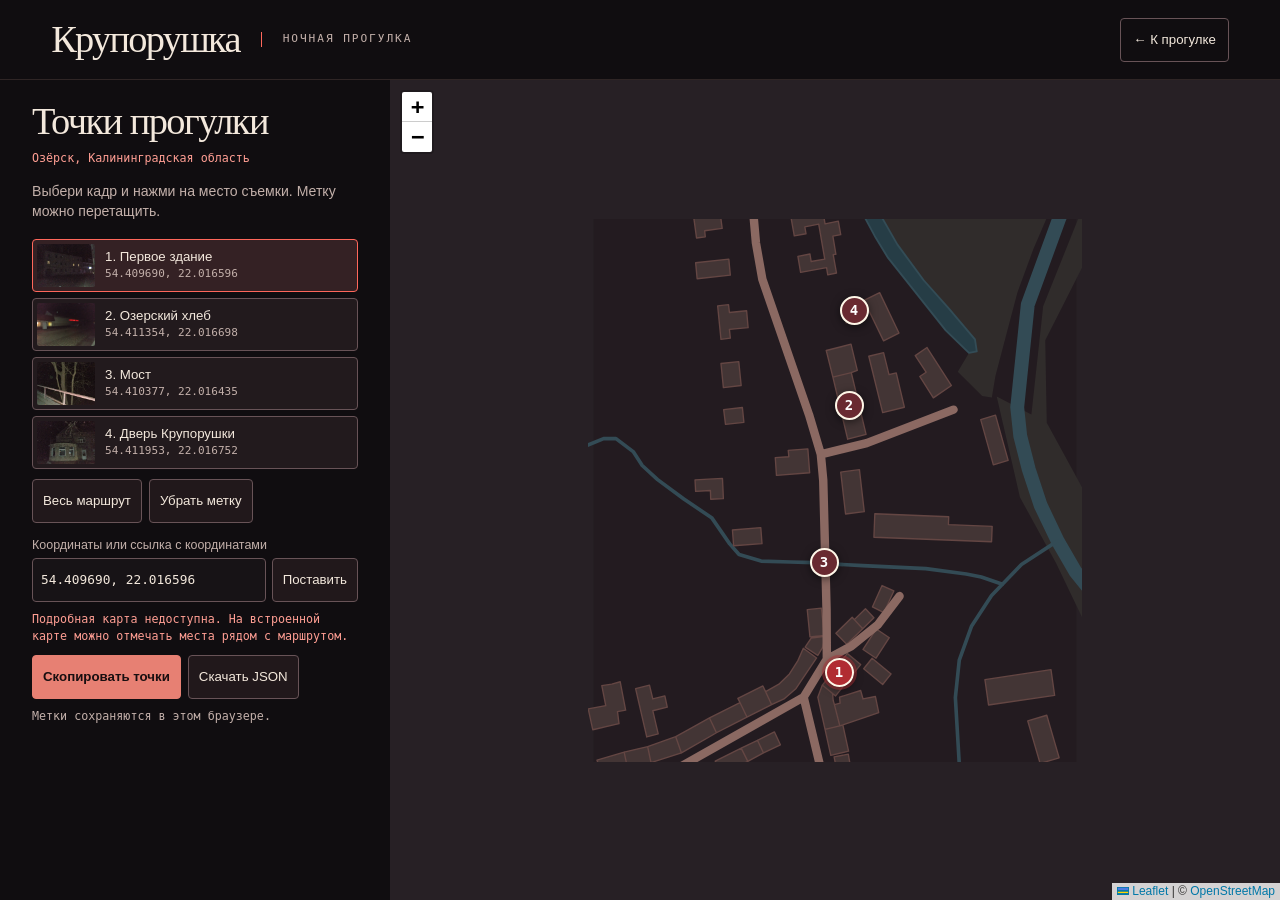
==== commit 3091def3: "Lighten the night walk and render its minimap locally Move the bridge ahead of the bakery, reverse t" ====
--- a/docs/map.html
+++ b/docs/map.html
@@ -5,12 +5,12 @@
   <meta name="viewport" content="width=device-width, initial-scale=1">
   <meta name="theme-color" content="#100d10">
   <title>Крупорушка — точки прогулки</title>
-  <link rel="stylesheet" href="walk.css">
+  <link rel="stylesheet" href="walk.css?v=3">
   <link rel="stylesheet" href="vendor/leaflet/leaflet.css">
   <link rel="stylesheet" href="map.css">
   <script src="vendor/leaflet/leaflet.js" defer></script>
-  <script src="locations.js" defer></script>
-  <script src="map.js" defer></script>
+  <script src="locations.js?v=3" defer></script>
+  <script src="map.js?v=3" defer></script>
 </head>
 <body>
   <header class="masthead">
@@ -34,7 +34,7 @@
           <button type="submit">Поставить</button>
         </div>
       </form>
-      <p id="map-warning" class="warning" hidden>Карта не загрузилась. Можно вставить координаты вручную.</p>
+      <p id="map-warning" class="warning" hidden>Подробная карта недоступна. На встроенной карте можно отмечать места рядом с маршрутом.</p>
       <div class="export">
         <button type="button" id="copy-pins" disabled>Скопировать точки</button>
         <button type="button" id="save-pins" disabled>Скачать JSON</button>
--- a/docs/walk.css
+++ b/docs/walk.css
@@ -58,9 +58,11 @@
 .viewport { position: relative; isolation: isolate; overflow: hidden; background: #100c0f; }
 .backdrop {
   position: absolute;
-  inset: -12%;
-  background: var(--scene-image, url("assets/street.webp")) center / cover;
-  filter: blur(38px) saturate(.8) brightness(.53);
+  inset: 0;
+  background:
+    radial-gradient(ellipse at 14% 88%, #4d111a9e, transparent 58%),
+    radial-gradient(ellipse at 96% 43%, #38101a76, transparent 55%),
+    #100c0f;
 }
 .stage { position: absolute; inset: 0; display: grid; place-items: center; container-type: size; }
 .shot {
@@ -70,21 +72,37 @@
   position: relative;
   isolation: isolate;
   opacity: 0;
-  transform: scale(1.015);
-  transition: opacity 270ms var(--ease-out), transform 270ms var(--ease-out);
+  visibility: hidden;
+  transition: opacity 240ms var(--ease-out), visibility 240ms step-end;
 }
 .shot[data-stop="bakery"], .shot[data-stop="room"] {
   width: min(100cqw, 133.333cqh);
   aspect-ratio: 4 / 3;
 }
-.shot.is-current { opacity: 1; transform: none; z-index: 1; }
-.shot img, .shot video { display: block; width: 100%; height: 100%; object-fit: contain; }
+.shot.is-current {
+  opacity: 1;
+  visibility: visible;
+  z-index: 1;
+  transition: opacity 240ms var(--ease-out), visibility 0s;
+}
+.shot picture, .shot img, .shot video { display: block; width: 100%; height: 100%; object-fit: contain; }
 .shot::after {
   position: absolute;
   inset: 0;
   content: "";
   pointer-events: none;
-  box-shadow: inset 0 0 42px 9px #100c0f85;
+  background: radial-gradient(ellipse at 12% 95%, #730d2239, transparent 52%);
+  box-shadow: inset 0 0 34px 6px #100c0f80;
+}
+.scene-fade {
+  position: absolute;
+  z-index: 2;
+  inset: 0;
+  opacity: 0;
+  pointer-events: none;
+  background:
+    radial-gradient(ellipse at 16% 85%, #aa173aab, transparent 69%),
+    radial-gradient(ellipse at 82% 24%, #7d172f8a, transparent 63%);
 }
 .path-arrow, .door-outline {
   position: absolute;
@@ -96,7 +114,7 @@
   opacity: 0;
   transition: opacity 250ms var(--ease-out);
 }
-.shot.is-current :is(.path-arrow, .door-outline) { opacity: 1; transition-delay: 110ms; }
+.shot.is-current :is(.path-arrow, .door-outline) { opacity: 1; transition-delay: 80ms; }
 .path-arrow {
   left: var(--x);
   top: var(--y);
@@ -106,28 +124,54 @@
   border-radius: 12px;
   color: #fff1d5;
 }
+.path-arrow::before, .door-outline::before {
+  content: "";
+  position: absolute;
+  z-index: -1;
+  inset: -46%;
+  background: radial-gradient(ellipse, #ff334f80, #b31a3d2e 40%, transparent 71%);
+  opacity: 0;
+  transform: scale(.82);
+  transition: opacity 180ms var(--ease-out), transform 200ms var(--ease-out);
+  pointer-events: none;
+}
+.path-forward { color: #ffe3c7; }
+.shot.is-current .path-forward::before { animation: guide-glow 1s var(--ease-out) 160ms 2; }
+@keyframes guide-glow {
+  0%, 100% { opacity: 0; transform: scale(.86); }
+  38% { opacity: .9; transform: scale(1.1); }
+}
 .path-arrow svg {
   display: block;
   width: 100%;
   transform: rotate(var(--heading));
   overflow: visible;
   fill: #eee1c461;
-  filter: drop-shadow(0 1px 2px #000) drop-shadow(0 2px 5px #100606);
+  filter: drop-shadow(0 2px 2px #17090d);
   transition: transform 140ms var(--ease-out);
 }
+.path-forward svg { fill: #b53a42ab; }
 .path-arrow .arrow-trail { opacity: .55; }
-.path-back { --width: 17%; color: #e9d5c6; }
+.path-back { --width: 17%; color: #e9d5c6; opacity: 0; }
+.shot.is-current .path-back { opacity: .66; }
 .path-back svg { fill: #e9d5c62e; }
+.shot.is-current :is(.path-arrow, .door-outline):focus-visible::before {
+  animation: none; opacity: 1; transform: scale(1.12);
+}
 .path-arrow:active svg { transform: rotate(var(--heading)) scale(.94); }
 @media (hover: hover) and (pointer: fine) {
-  .path-arrow:hover svg { fill: #fff1d5c2; }
-}
-[data-stop="street"] .path-forward { --x: 81%; --y: 77%; --heading: 28deg; }
+  .shot.is-current .path-arrow:hover { opacity: 1; }
+  .shot.is-current :is(.path-arrow, .door-outline):hover::before {
+    animation: none; opacity: 1; transform: scale(1.12);
+  }
+  .path-arrow:hover svg { transform: rotate(var(--heading)) translateY(-5px); }
+}
+[data-stop="street"] .path-forward { --x: 81%; --y: 77%; --heading: 208deg; }
 [data-stop="bakery"] .path-forward { --x: 45%; --y: 78%; --heading: -126deg; --width: 20%; }
-[data-stop="bakery"] .path-back { --x: 74%; --y: 83%; --heading: 132deg; --width: 13%; }
+[data-stop="bakery"] .path-back { --x: 76%; --y: 80%; --heading: 48deg; --width: 13%; }
 [data-stop="bridge"] .path-forward { --x: 26%; --y: 76%; --heading: -62deg; }
 [data-stop="bridge"] .path-back { --x: 56%; --y: 86%; --heading: 118deg; }
-[data-stop="door"] .path-back { --x: 37%; --y: 87%; --heading: 168deg; }
+[data-stop="door"] .path-back { --x: 69%; --y: 82%; --heading: 168deg; }
 .door-outline {
   left: 74.6%;
   top: 58.7%;
@@ -159,7 +203,7 @@
   display: flex;
   gap: 8px;
 }
-.room-controls :is(a, button), .minimap-open {
+.room-controls :is(a, button) {
   width: 44px;
   height: 44px;
   display: grid;
@@ -168,28 +212,48 @@
   border-radius: 5px;
   background: #1b1215e6;
 }
-.room-controls :is(a, button):hover, .minimap-open:hover { border-color: var(--accent); }
-.room-controls svg, .minimap-open svg { width: 20px; height: 20px; }
+.room-controls :is(a, button):hover { border-color: var(--accent); }
+.room-controls svg { width: 20px; height: 20px; }
 [data-playing="true"] .play-icon, [data-playing="false"] .pause-icon { display: none; }
 .minimap {
   position: absolute;
-  z-index: 2;
+  z-index: 3;
   right: clamp(15px, 3vw, 48px);
   bottom: max(15px, env(safe-area-inset-bottom));
-  width: 155px;
-  height: 150px;
+  width: 152px;
+  aspect-ratio: 8 / 9;
   isolation: isolate;
   border: 1px solid #cbb3a185;
   border-radius: 10px;
   background: #20191d;
   box-shadow: 0 6px 28px #0009;
 }
-#minimap { position: absolute; inset: 0; border-radius: inherit; background: #20191d; pointer-events: none; }
-#minimap .leaflet-tile-pane { filter: grayscale(.65) invert(.87) hue-rotate(175deg) brightness(.82); }
-.minimap-open { position: absolute; z-index: 500; top: 5px; right: 5px; }
+.minimap-open { display: block; position: absolute; inset: 0; border-radius: inherit; }
+.minimap:hover { border-color: #e5a99c; }
+.minimap-graphic { display: block; width: 100%; height: 100%; border-radius: inherit; }
+.minimap-grid { opacity: .1; stroke: #f3c3ac; stroke-width: .5; }
+#minimap-stops { fill: #40343b; stroke: #b69b9f; stroke-width: 1; }
+#minimap-cursor { transition: transform 320ms var(--ease-out); }
+.map-halo { fill: #ff485846; stroke: #ff594e70; stroke-width: 1; }
+.map-dot { fill: #ff675b; stroke: #ffead3; stroke-width: 1.5; }
+.map-pulse {
+  opacity: 0;
+  stroke: #ff7866;
+  stroke-width: 1.3;
+  transform-box: fill-box;
+  transform-origin: center;
+}
+.minimap-compass, .minimap-progress {
+  position: absolute;
+  top: 7px;
+  color: #efc1b2;
+  font: .65rem/1 var(--mono);
+}
+.minimap-compass { right: 7px; }
+.minimap-progress { left: 7px; }
 .minimap-credit {
   position: absolute;
-  z-index: 500;
+  z-index: 1;
   bottom: 0;
   right: 0;
   border-radius: 4px 0 9px 0;
@@ -206,14 +270,13 @@
   .city small { font-size: .56rem; }
   .city svg { width: 16px; height: 16px; }
   .stage { bottom: 86px; }
-  .minimap { width: 106px; height: 120px; right: 10px; bottom: max(10px, env(safe-area-inset-bottom)); }
-  .minimap-open { top: -14px; right: -4px; }
+  .minimap { width: 106px; right: 10px; bottom: max(10px, env(safe-area-inset-bottom)); }
 }
 @media (max-height: 520px) and (orientation: landscape) {
   .walk { grid-template-rows: auto minmax(235px, 1fr); }
   .masthead { min-height: 55px; padding-block: 8px; }
   .stage { bottom: 0; }
-  .minimap { width: 106px; height: 113px; }
+  .minimap { width: 96px; }
 }
 @media (prefers-reduced-motion: reduce) {
   *, *::before, *::after { transition: none !important; animation: none !important; }
